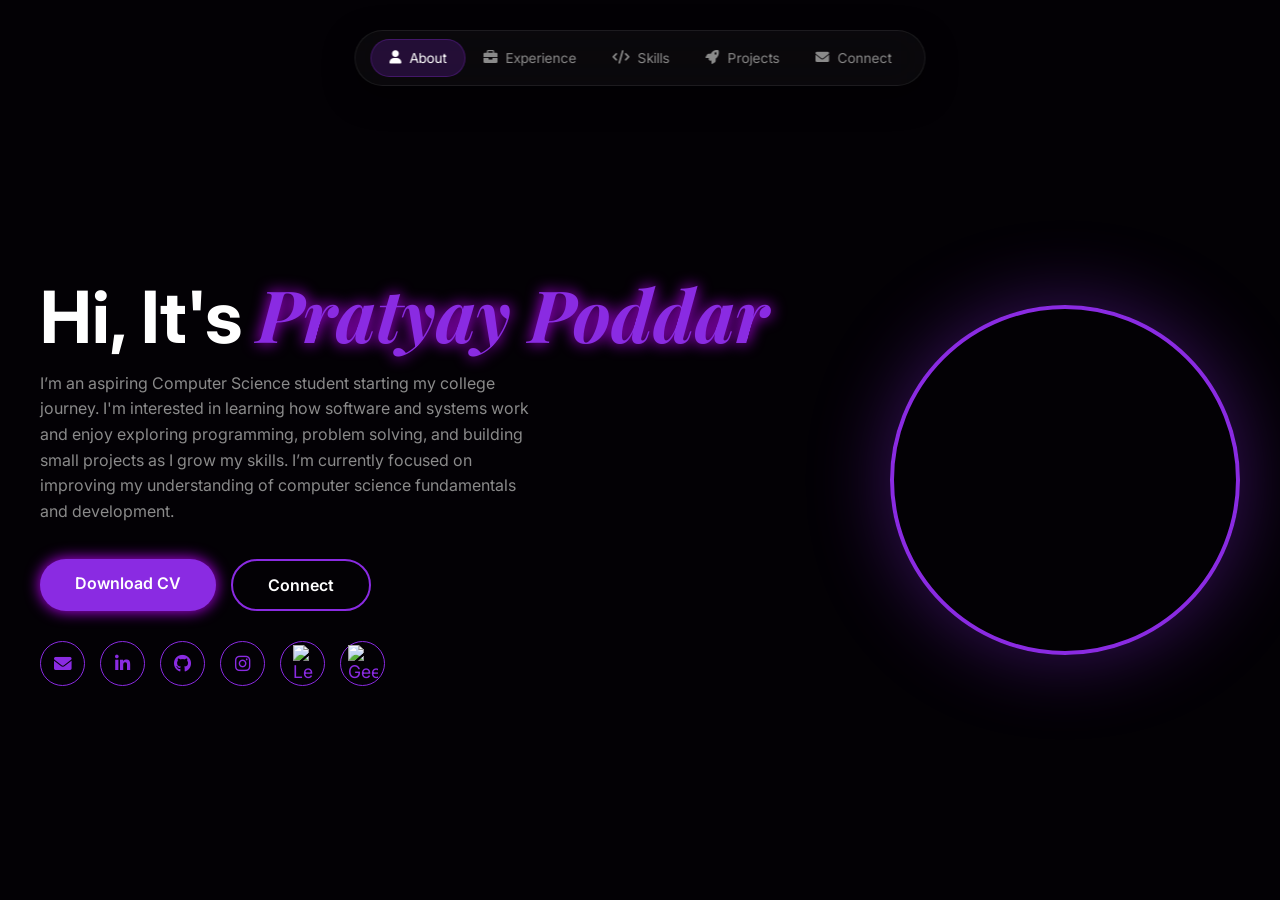
==== index.html @ 568c353d "1.01.016 'home replaced with about and social icon arrangement in about page'" ====
<!doctype html>
<html lang="en">
  <head>
    <meta charset="UTF-8" />
    <meta name="viewport" content="width=device-width, initial-scale=1.0" />
    <title>Home | Pratyay Poddar</title>
    <link
      rel="stylesheet"
      href="https://cdnjs.cloudflare.com/ajax/libs/font-awesome/6.0.0/css/all.min.css" />
    <link rel="stylesheet" href="style.css" />
  </head>
  <body>
    <div class="particles-container" id="particle-container"></div>
    <nav class="nav-container">
      <div class="nav-island">
        <div class="nav-links">
          <a href="index.html" class="nav-btn active"
            ><i class="fa-solid fa-user"></i><span>About</span></a
          >
          <a href="experience.html" class="nav-btn"
            ><i class="fas fa-briefcase"></i><span>Experience</span></a
          >
          <a href="skills.html" class="nav-btn"
            ><i class="fas fa-code"></i><span>Skills</span></a
          >
          <a href="projects.html" class="nav-btn"
            ><i class="fas fa-rocket"></i><span>Projects</span></a
          >
          <a href="contact.html" class="nav-btn"
            ><i class="fas fa-envelope"></i><span>Connect</span></a
          >
        </div>
      </div>
    </nav>
    <main class="page-content">
      <div class="hero-container">
        <div class="hero-left">
          <h1 class="hero-title">
            Hi, It's <span class="highlight">Pratyay Poddar</span>
          </h1>
          <p class="hero-description">
            I’m an aspiring Computer Science student starting my college
            journey. I'm interested in learning how software and systems work
            and enjoy exploring programming, problem solving, and building small
            projects as I grow my skills. I’m currently focused on improving my
            understanding of computer science fundamentals and development.
          </p>
          <div class="hero-actions">
            <a href="assets/resume.pdf" class="btn-primary">Download CV</a>
            <a href="contact.html" class="btn-secondary">Connect</a>
          </div>
          <div class="hero-socials">

            <!-- Email -->

            <a
              href="mailto:pratyay222@gmail.com"
              onclick="
                window.open(
                  'https://mail.google.com/mail/?view=cm&to=pratyay222@gmail.com',
                  '_blank',
                );
                return true;
              "
              class="social-circle">
              <i class="fa-solid fa-envelope"></i>
            </a>
          

            <!-- Linkedin -->

            <a
              href="https://linkedin.com/in/pratyay-poddar-561869308"
              target="_blank"
              class="social-circle"
              ><i class="fab fa-linkedin-in"></i
            ></a>

            <!-- Github -->


              <a
              href="https://github.com/pratyay-poddar"
              target="_blank"
              class="social-circle"
              ><i class="fab fa-github"></i
            ></a>


            <!-- Instagram -->

            <a
              href="https://instagram.com/ft.pratyay"
              target="_blank"
              class="social-circle"
              ><i class="fab fa-instagram"></i
            ></a>

            <!-- leetcode -->

            <a
              href="https://leetcode.com/u/pratyay-poddar/"
              target="_blank"
              class="social-circle">
              <img
                src="https://cdn.simpleicons.org/leetcode"
                alt="LeetCode"
                width="20" />
            </a>

            <!-- GeeksforGeeks -->

            <a
              href="https://www.geeksforgeeks.org/profile/pratyaypoddar?tab=activity"
              target="_blank"
              class="social-circle">
              <img
                src="https://cdn.simpleicons.org/geeksforgeeks"
                alt="GeeksforGeeks"
                width="30" />
            </a>
          </div>
        </div>
        <div class="hero-right">
          <div class="hero-image-glow">
            <img src="assets/profile.jpg" alt="Profile" />
          </div>
        </div>
      </div>
    </main>
    <script src="script.js"></script>
  </body>
</html>
---- style.css ----
@import url("https://fonts.googleapis.com/css2?family=Inter:wght@300;400;600&family=Playfair+Display:ital,wght@0,600;1,600&display=swap");

:root {
  --accent-color: #8a2be2;
  --accent-glow: #bf00ff;
  --bg-dark: #030105;
  --text-primary: #ffffff;
  --text-secondary: #8a8a8a;
  --glow-rgba: rgba(138, 43, 226, 0.4);
}

* {
  margin: 0;
  padding: 0;
  box-sizing: border-box;
  font-family: "Inter", sans-serif;
  text-decoration: none !important;
}
body {
  background-color: var(--bg-dark);
  color: var(--text-primary);
  overflow-x: hidden;
  min-height: 100vh;
}

/* --- BACKGROUND PHYSICS --- */
.particles-container {
  position: fixed;
  top: 0;
  left: 0;
  width: 100%;
  height: 100%;
  z-index: 1;
  pointer-events: none;
  overflow: hidden;
}
.shape {
  position: absolute;
  border: 1.5px solid var(--accent-color);
  opacity: 0.25;
  filter: drop-shadow(0 0 8px var(--accent-glow));
  z-index: 2;
  will-change: transform;
  top: 0;
  left: 0;
}
.shape.circle {
  border-radius: 50%;
}
.shape.square {
  border-radius: 2px;
}
.shape.triangle {
  width: 0;
  height: 0;
  border-left: 10px solid transparent;
  border-right: 10px solid transparent;
  border-bottom: 17px solid var(--accent-color);
  border-top: none;
  background: none;
}

/* --- NAVIGATION --- */
.nav-container {
  position: fixed;
  top: 30px;
  left: 50%;
  transform: translateX(-50%);
  z-index: 2000;
  display: flex;
  justify-content: center;
}
.nav-island {
  background: rgba(255, 255, 255, 0.03);
  backdrop-filter: blur(20px);
  padding: 8px 15px;
  border-radius: 100px;
  border: 1px solid rgba(255, 255, 255, 0.08);
  box-shadow: 0 10px 30px rgba(0, 0, 0, 0.5);
  display: flex;
  justify-content: center;
}
.nav-links {
  display: flex;
  justify-content: center;
}
.nav-btn {
  color: var(--text-secondary);
  padding: 10px 18px;
  border-radius: 50px;
  font-size: 0.85rem;
  transition: 0.3s;
  display: flex;
  align-items: center;
  gap: 8px;
}
.nav-btn:hover,
.nav-btn.active {
  color: #fff;
  background: rgba(138, 43, 226, 0.2);
  border: 1px solid rgba(138, 43, 226, 0.3);
}

/* --- GLOBAL LAYOUT --- */
.page-content {
  padding: 140px 20px 80px;
  display: flex;
  flex-direction: column;
  align-items: center;
  min-height: 100vh;
  position: relative;
  z-index: 10;
}
.page-title {
  font-size: clamp(2.2rem, 5vw, 3.2rem);
  font-weight: 300;
  margin-bottom: 50px;
  text-align: center;
  color: #fff;
}
.highlight {
  font-family: "Playfair Display", serif;
  font-style: italic;
  color: var(--accent-color);
  text-shadow: 0 0 15px var(--accent-glow);
  white-space: nowrap;
}

/* --- HERO --- */
.hero-container {
  display: flex;
  align-items: center;
  justify-content: center;
  max-width: 1200px;
  width: 100%;
  margin: auto;
  gap: 60px;
}
.hero-left {
  flex: 1.2;
}
.hero-title {
  font-size: clamp(2.5rem, 6vw, 4.5rem);
  line-height: 1.1;
  margin-bottom: 15px;
}
.hero-description {
  color: var(--text-secondary);
  max-width: 500px;
  margin-bottom: 35px;
  line-height: 1.6;
}
.hero-actions {
  display: flex;
  gap: 15px;
  margin-bottom: 30px;
}
.btn-primary {
  background: var(--accent-color);
  color: #fff;
  padding: 14px 35px;
  border-radius: 50px;
  box-shadow: 0 0 15px var(--accent-glow);
  font-weight: 600;
  transition: 0.3s;
  cursor: pointer;
}
.btn-secondary {
  border: 2px solid var(--accent-color);
  color: #fff;
  padding: 14px 35px;
  border-radius: 50px;
  font-weight: 600;
  transition: 0.3s;
  cursor: pointer;
}
.btn-primary:hover,
.btn-secondary:hover {
  transform: translateY(-3px);
  box-shadow: 0 10px 20px var(--glow-rgba);
}
.hero-socials {
  display: flex;
  gap: 15px;
}
.social-circle {
  width: 45px;
  height: 45px;
  border: 1px solid var(--accent-color);
  border-radius: 50%;
  display: flex;
  align-items: center;
  justify-content: center;
  color: var(--accent-color);
  transition: 0.4s;
  font-size: 1.1rem;
}
.social-circle:hover {
  background: var(--accent-color);
  color: #fff;
  transform: translateY(-5px);
  box-shadow: 0 0 15px var(--accent-glow);
}
.hero-image-glow {
  width: 350px;
  height: 350px;
  border-radius: 50%;
  border: 4px solid var(--accent-color);
  box-shadow: 0 0 80px var(--glow-rgba);
  overflow: hidden;
}
.hero-image-glow img {
  width: 100%;
  height: 100%;
  object-fit: cover;
}

/* --- EXPERIENCE --- */
.experience-container {
  width: 100%;
  max-width: 800px;
  margin-top: 20px;
}
.experience-list {
  border-left: 2px solid var(--accent-color);
  padding-left: 35px;
  position: relative;
}
.exp-item {
  position: relative;
  margin-bottom: 50px;
}
.exp-dot {
  position: absolute;
  left: -46px;
  top: 5px;
  width: 20px;
  height: 20px;
  background: var(--accent-color);
  border-radius: 50%;
  box-shadow: 0 0 15px var(--accent-glow);
}
.exp-content h3 {
  font-size: 1.5rem;
  color: #fff;
  margin-bottom: 5px;
}
.exp-meta {
  color: var(--accent-color);
  font-weight: 600;
  margin-bottom: 10px;
  font-size: 0.9rem;
}
.exp-desc {
  color: var(--text-secondary);
  line-height: 1.6;
}

/* --- SKILLS & PROJECTS --- */
.skills-grid {
  display: grid;
  grid-template-columns: repeat(auto-fill, minmax(160px, 1fr));
  gap: 20px;
  width: 100%;
  max-width: 900px;
}
.skill-card {
  background: rgba(255, 255, 255, 0.03);
  border: 1px solid rgba(255, 255, 255, 0.08);
  padding: 25px;
  border-radius: 15px;
  text-align: center;
  color: #fff;
  font-weight: 600;
  transition: 0.3s;
}
.projects-grid {
  display: grid;
  grid-template-columns: repeat(auto-fill, minmax(300px, 1fr));
  gap: 30px;
  width: 100%;
  max-width: 1100px;
}
.project-card {
  display: block;
  background: rgba(255, 255, 255, 0.03);
  border: 1px solid rgba(255, 255, 255, 0.08);
  border-radius: 20px;
  overflow: hidden;
  transition: 0.4s;
}
.project-image {
  width: 100%;
  height: 200px;
  background: #111;
  overflow: hidden;
}
.project-image img {
  width: 100%;
  height: 100%;
  object-fit: cover;
  opacity: 0.5;
  transition: 0.5s;
}
.project-info {
  padding: 25px;
  text-align: center;
}
.project-info h3 {
  color: #fff;
  margin-bottom: 10px;
}
.project-card:hover {
  transform: translateY(-10px);
  border-color: var(--accent-color);
  box-shadow: 0 10px 30px var(--glow-rgba);
}
.project-card:hover img {
  opacity: 1;
}

/* --- CONTACT --- */
.card {
  width: 350px; /* Or your preferred width */
  max-width: 90vw;
  border-radius: 35px;
  background: #08040a;
  border: 1px solid rgba(255, 255, 255, 0.05);
  box-shadow: 0 0 60px -15px var(--glow-rgba);
  padding-bottom: 35px;
  margin: auto;
}
.profile-wrapper {
  width: 120px;
  height: 120px;
  border-radius: 50%;
  border: 2px solid var(--accent-color);
  padding: 5px;
  margin: 40px auto 20px;
  overflow: hidden;
}
.profile-wrapper img {
  width: 100%;
  height: 100%;
  border-radius: 50%;
  object-fit: cover;
}
.contact-item {
  display: flex;
  align-items: center;
  gap: 15px;
  color: var(--text-secondary);
  margin: 0 40px 15px;
  transition: 0.3s;
}
.contact-item i {
  color: var(--accent-color);
  width: 20px;
}
.contact-item:hover {
  color: #fff;
  transform: translateX(5px);
}
.social-island {
  display: flex;
  gap: 20px;
  justify-content: center;
  background: rgba(255, 255, 255, 0.03);
  padding: 15px;
  border-radius: 100px;
  border: 1px solid rgba(255, 255, 255, 0.08);
  margin: 40px 40px 0;
}
.social-island a {
  color: #fff;
  font-size: 1.3rem;
  transition: 0.4s;
}
.social-island a:hover {
  color: var(--accent-color);
  transform: scale(1.3) translateY(-5px);
}

/* --- THE EASY MANUAL MOBILE FIX --- */
@media (max-width: 850px) {
  /* 1. Stack Hero Content */
  .hero-container {
    flex-direction: column-reverse;
    text-align: center;
    gap: 40px;
  }

  /* 2. Fix the Navigation Island */
 .nav-container { 
        position: fixed !important; 
        bottom: 20px !important; 
        top: auto !important; 
        left: 0 !important;
        width: 100% !important; 
        transform: none !important;
        display: flex;
        justify-content: center;
        padding: 0 15px;
        z-index: 10000;
    }

  .nav-island {
    width: 100%;
    max-width: 450px; /* Prevents it from being too wide on tablets */
    padding: 10px;
    border-radius: 20px;
  }

  .nav-links {
    display: flex;
    width: 100%;
    justify-content: space-evenly; /* Automatically spaces them */
    gap: 0;
  }

  .nav-btn {
    flex: 1; /* Each tab gets equal width */
    padding: 10px 0;
    margin: 0;
    font-size: 1.4rem; /* Big icons for easy tapping */
    justify-content: center;
    background: transparent;
    border: none;
  }

  /* 3. Hide text on mobile for a clean look */
  .nav-btn span {
    display: none;
  }

  /* 4. Fix other mobile elements */
  .hero-image-glow {
    width: 250px;
    height: 250px;
  }
  .page-content {
    padding-top: 80px;
    padding-bottom: 100px;
  }
  .hero-actions {
    flex-direction: column;
  }
  .btn-primary,
  .btn-secondary {
    width: 100%;
    text-align: center;
  }
}
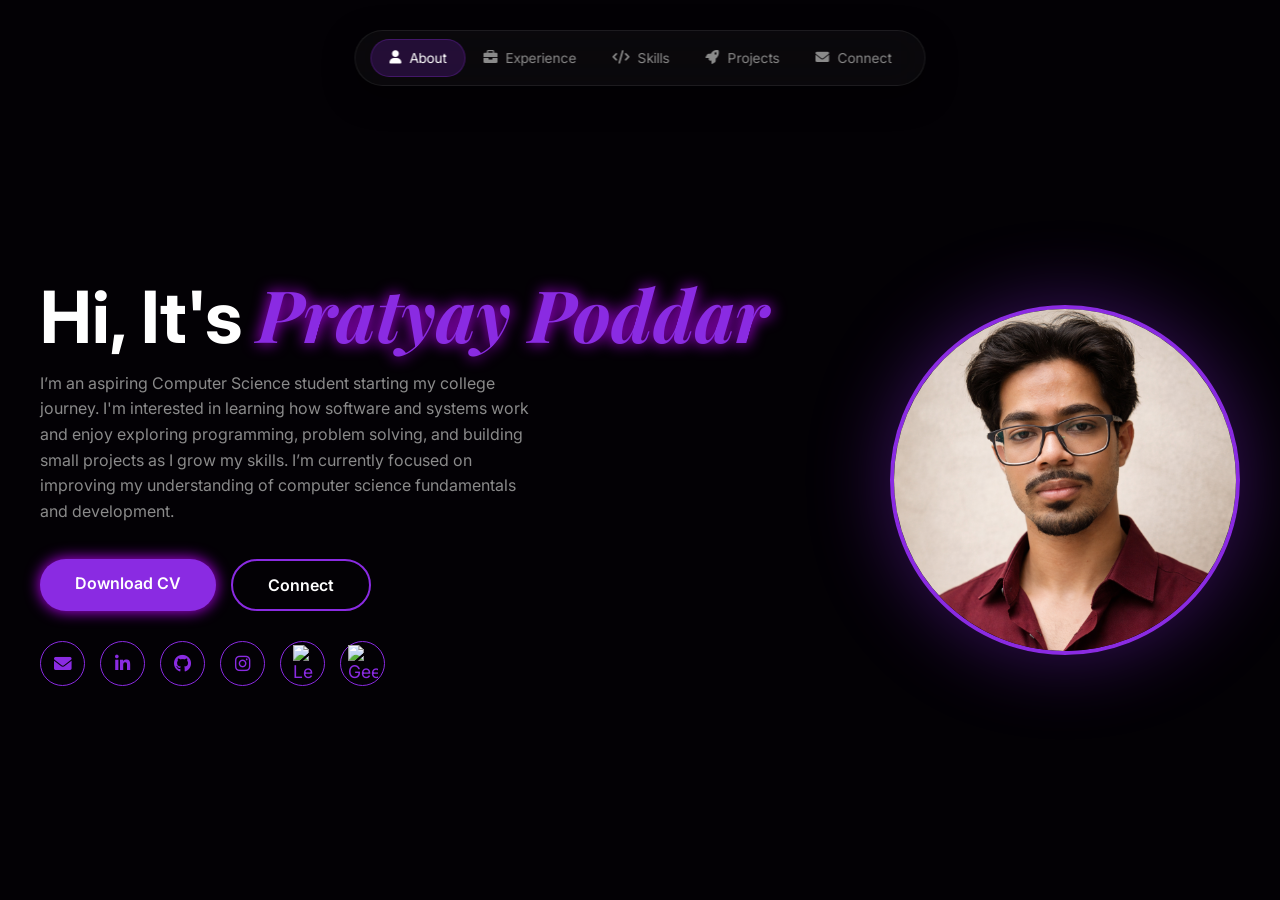
==== commit 533e2644: "1.01.017 'add new profile pic'" ====
--- a/index.html
+++ b/index.html
@@ -123,7 +123,8 @@
         </div>
         <div class="hero-right">
           <div class="hero-image-glow">
-            <img src="assets/profile.jpg" alt="Profile" />
+            <!-- Profile Pic -->
+            <img src="assets/profile.png" alt="Profile" />
           </div>
         </div>
       </div>
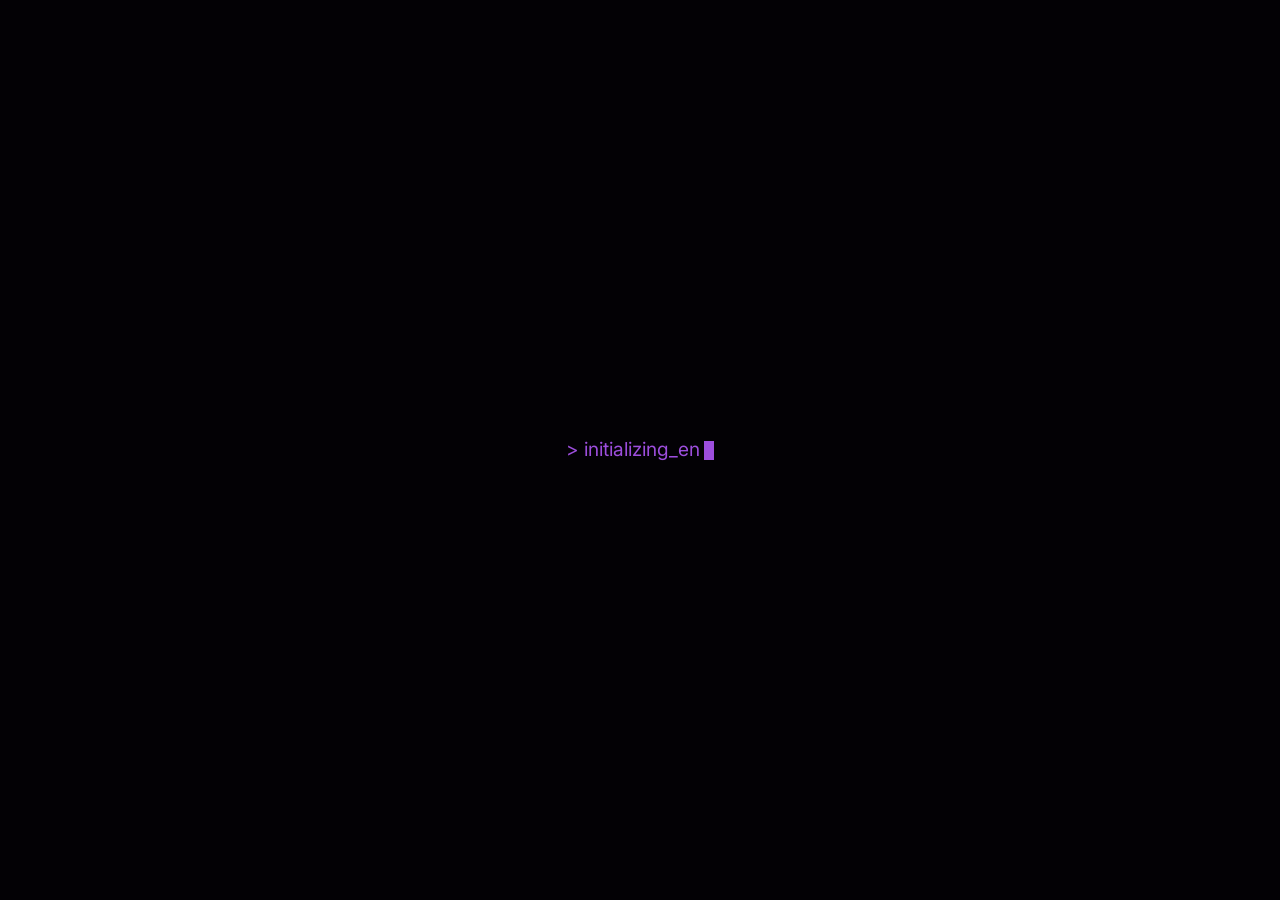
==== commit 0bcc0541: "terminal trancition added" ====
--- a/index.html
+++ b/index.html
@@ -10,6 +10,13 @@
     <link rel="stylesheet" href="style.css" />
   </head>
   <body>
+    <!-- LOADER -->
+    <div id="loader-wrapper" class="loader-wrapper">
+      <div class="terminal-loader">
+        <span id="terminal-text"></span><span class="cursor"></span>
+      </div>
+    </div>
+
     <div class="particles-container" id="particle-container"></div>
     <nav class="nav-container">
       <div class="nav-island">
--- a/style.css
+++ b/style.css
@@ -1,12 +1,12 @@
 @import url("https://fonts.googleapis.com/css2?family=Inter:wght@300;400;600&family=Playfair+Display:ital,wght@0,600;1,600&display=swap");
 
 :root {
-  --accent-color: #8a2be2;
-  --accent-glow: #bf00ff;
+  --accent-color: #7b2cbf;
+  --accent-glow: #9d4edd;
   --bg-dark: #030105;
   --text-primary: #ffffff;
   --text-secondary: #8a8a8a;
-  --glow-rgba: rgba(138, 43, 226, 0.4);
+  --glow-rgba: rgba(123, 44, 191, 0.4);
 }
 
 * {
@@ -87,6 +87,7 @@
 .nav-btn {
   color: var(--text-secondary);
   padding: 10px 18px;
+  border: 1px solid transparent;
   border-radius: 50px;
   font-size: 0.85rem;
   transition: 0.3s;
@@ -124,6 +125,10 @@
   color: var(--accent-color);
   text-shadow: 0 0 15px var(--accent-glow);
   white-space: nowrap;
+}
+@keyframes blink-caret {
+  from, to { border-color: transparent; }
+  50% { border-color: var(--accent-color); }
 }
 
 /* --- HERO --- */
@@ -425,7 +430,7 @@
     font-size: 1.4rem; /* Big icons for easy tapping */
     justify-content: center;
     background: transparent;
-    border: none;
+    border: 1px solid transparent;
   }
 
   /* 3. Hide text on mobile for a clean look */
@@ -451,3 +456,45 @@
     text-align: center;
   }
 }
+
+/* --- LOADER --- */
+body.loading {
+  overflow: hidden;
+}
+.loader-wrapper {
+  position: fixed;
+  top: 0;
+  left: 0;
+  width: 100%;
+  height: 100vh;
+  background-color: var(--bg-dark);
+  z-index: 9999;
+  display: flex;
+  align-items: center;
+  justify-content: center;
+  transition: opacity 0.8s ease-out, visibility 0.8s ease-out;
+}
+.loader-wrapper.fade-out {
+  opacity: 0;
+  visibility: hidden;
+}
+.terminal-loader {
+  font-family: 'Courier New', Courier, monospace;
+  color: var(--accent-glow);
+  font-size: 1.2rem;
+  max-width: 80%;
+  line-height: 1.6;
+}
+.terminal-loader .cursor {
+  display: inline-block;
+  width: 10px;
+  height: 1.2rem;
+  background-color: var(--accent-glow);
+  vertical-align: middle;
+  margin-left: 4px;
+  animation: blink-loader-cursor 0.8s step-end infinite;
+}
+@keyframes blink-loader-cursor {
+  0%, 100% { opacity: 1; }
+  50% { opacity: 0; }
+}
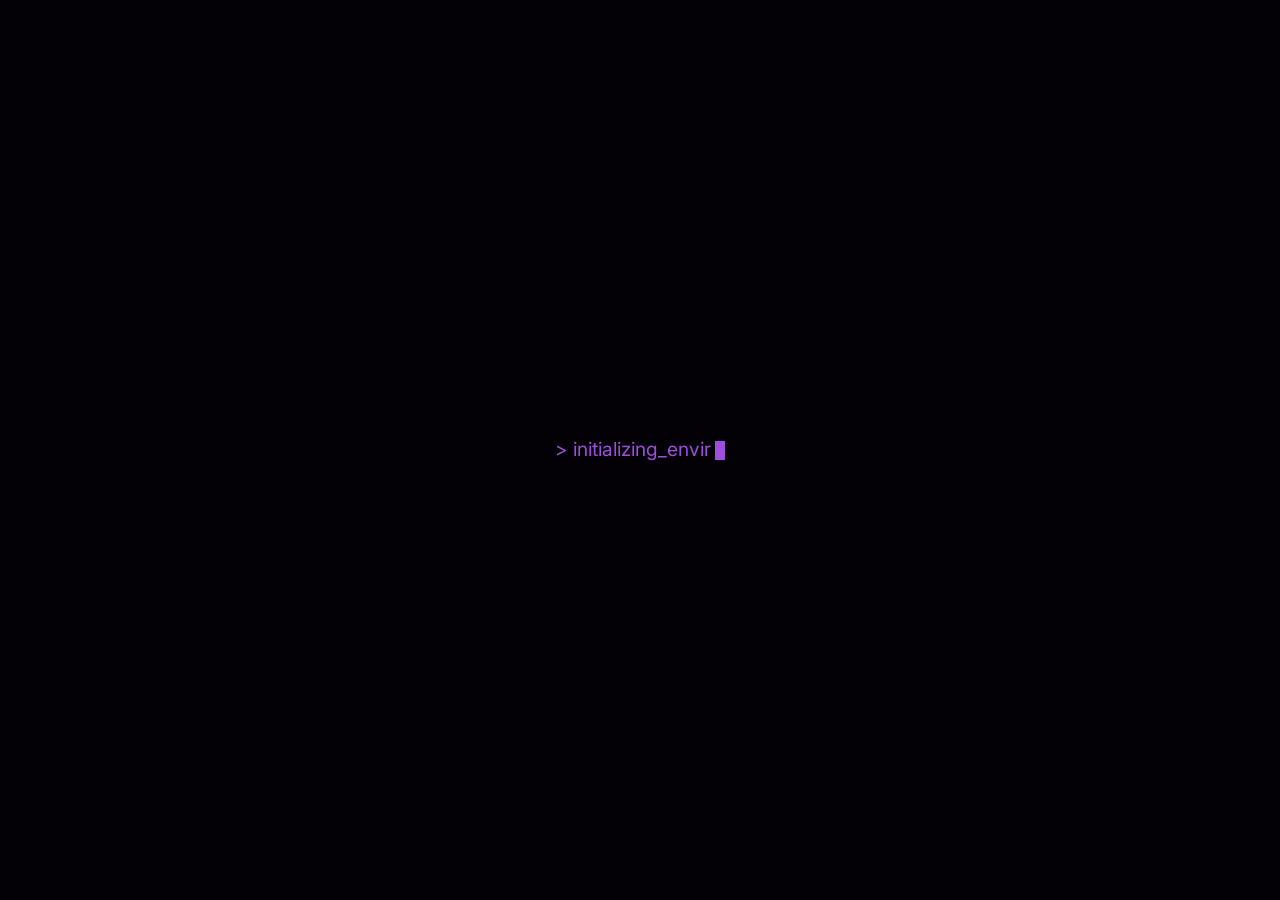
==== commit f66beb34: "all animations added" ====
--- a/index.html
+++ b/index.html
@@ -10,12 +10,7 @@
     <link rel="stylesheet" href="style.css" />
   </head>
   <body>
-    <!-- LOADER -->
-    <div id="loader-wrapper" class="loader-wrapper">
-      <div class="terminal-loader">
-        <span id="terminal-text"></span><span class="cursor"></span>
-      </div>
-    </div>
+
 
     <div class="particles-container" id="particle-container"></div>
     <nav class="nav-container">
--- a/style.css
+++ b/style.css
@@ -498,3 +498,46 @@
   0%, 100% { opacity: 1; }
   50% { opacity: 0; }
 }
+
+/* --- SPA TRANSITION LOADER --- */
+.page-transition-wrapper {
+  position: fixed;
+  top: 0;
+  left: 0;
+  width: 100%;
+  height: 100vh;
+  background-color: var(--bg-dark);
+  z-index: 10000;
+  display: flex;
+  align-items: center;
+  justify-content: center;
+  opacity: 0;
+  visibility: hidden;
+  transition: opacity 0.4s ease, visibility 0.4s ease;
+}
+.page-transition-wrapper.active {
+  opacity: 1;
+  visibility: visible;
+}
+.page-transition-text {
+  font-family: 'Courier New', Courier, monospace;
+  color: var(--accent-glow);
+  font-size: 1.5rem;
+}
+.page-transition-text .cursor {
+  display: inline-block;
+  width: 12px;
+  height: 1.5rem;
+  background-color: var(--accent-glow);
+  vertical-align: middle;
+  margin-left: 5px;
+  animation: blink-loader-cursor 0.8s step-end infinite;
+}
+
+/* Page fade in animation */
+.page-content {
+  transition: opacity 0.3s ease;
+}
+.page-content.fade-out {
+  opacity: 0;
+}
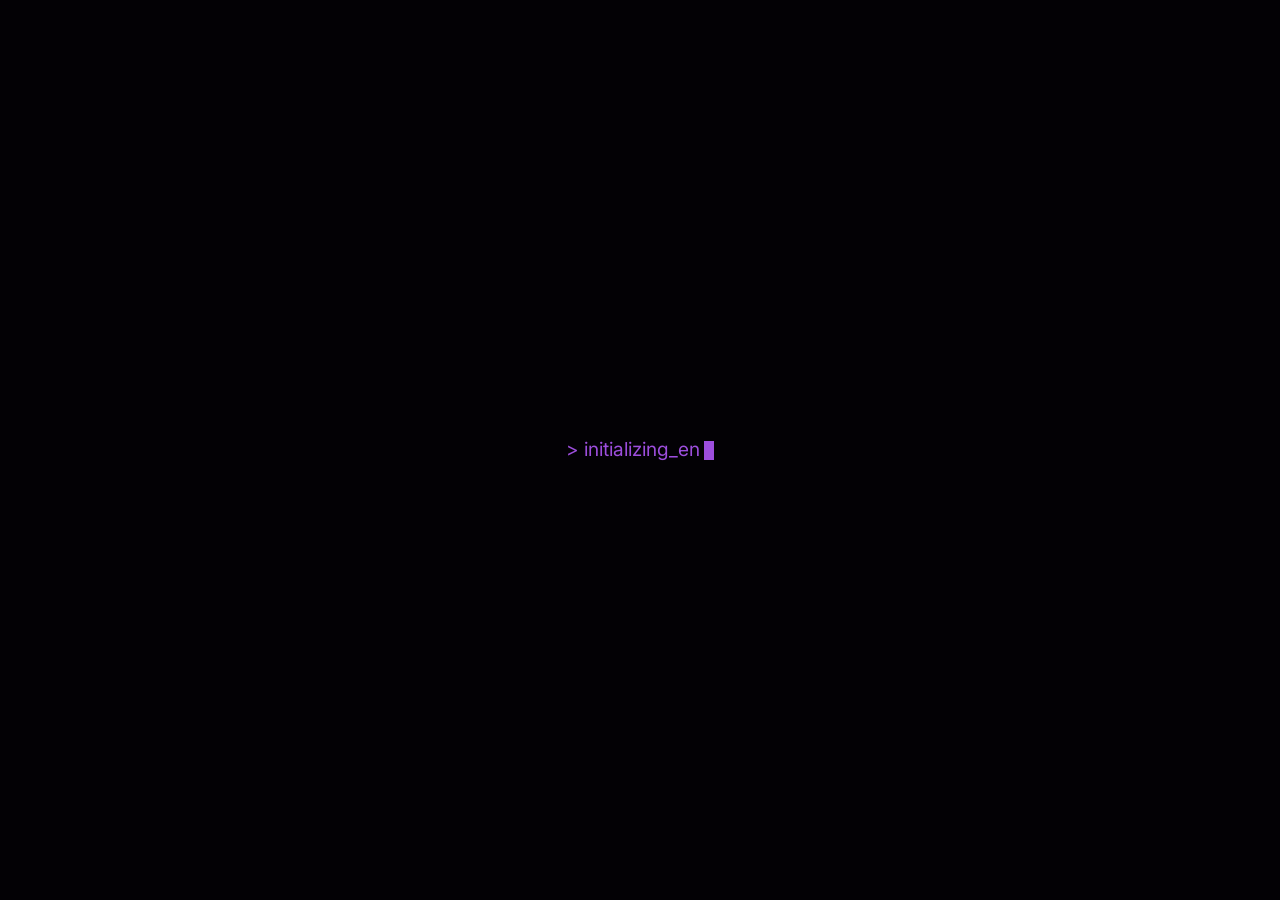
==== commit e00572f6: "removed connect page and updated about" ====
--- a/index.html
+++ b/index.html
@@ -1,136 +1,99 @@
 <!doctype html>
 <html lang="en">
-  <head>
-    <meta charset="UTF-8" />
-    <meta name="viewport" content="width=device-width, initial-scale=1.0" />
-    <title>Home | Pratyay Poddar</title>
-    <link
-      rel="stylesheet"
-      href="https://cdnjs.cloudflare.com/ajax/libs/font-awesome/6.0.0/css/all.min.css" />
-    <link rel="stylesheet" href="style.css" />
-  </head>
-  <body>
+
+<head>
+  <meta charset="UTF-8" />
+  <meta name="viewport" content="width=device-width, initial-scale=1.0" />
+  <title>Home | Pratyay Poddar</title>
+  <link rel="stylesheet" href="https://cdnjs.cloudflare.com/ajax/libs/font-awesome/6.0.0/css/all.min.css" />
+  <link rel="stylesheet" href="style.css" />
+</head>
+
+<body>
 
 
-    <div class="particles-container" id="particle-container"></div>
-    <nav class="nav-container">
-      <div class="nav-island">
-        <div class="nav-links">
-          <a href="index.html" class="nav-btn active"
-            ><i class="fa-solid fa-user"></i><span>About</span></a
-          >
-          <a href="experience.html" class="nav-btn"
-            ><i class="fas fa-briefcase"></i><span>Experience</span></a
-          >
-          <a href="skills.html" class="nav-btn"
-            ><i class="fas fa-code"></i><span>Skills</span></a
-          >
-          <a href="projects.html" class="nav-btn"
-            ><i class="fas fa-rocket"></i><span>Projects</span></a
-          >
-          <a href="contact.html" class="nav-btn"
-            ><i class="fas fa-envelope"></i><span>Connect</span></a
-          >
+  <div class="particles-container" id="particle-container"></div>
+  <nav class="nav-container">
+    <div class="nav-island">
+      <div class="nav-links">
+        <a href="index.html" class="nav-btn active"><i class="fa-solid fa-user"></i><span>About</span></a>
+        <a href="experience.html" class="nav-btn"><i class="fas fa-briefcase"></i><span>Experience</span></a>
+        <a href="skills.html" class="nav-btn"><i class="fas fa-code"></i><span>Skills</span></a>
+        <a href="projects.html" class="nav-btn"><i class="fas fa-rocket"></i><span>Projects</span></a>
+      </div>
+    </div>
+  </nav>
+  <main class="page-content">
+    <div class="hero-container">
+      <div class="hero-left">
+        <h1 class="hero-title">
+          Hi, It's <span class="highlight">Pratyay Poddar</span>
+        </h1>
+        <p class="hero-description">
+          I’m a Computer Science and Engineering student at IEM Salt Lake building a
+          rock-solid foundation in systems and backend logic. I'm interested in learning
+          how high-performance software works and enjoy exploring advanced DSA, problem
+          solving, and building production-ready backend tools as I grow my skills.
+          I’m currently focused on engineering server-side architectures with Go and
+          low-level optimization using C++.
+        </p>
+        <div class="hero-actions">
+          <a href="assets/resume.pdf" class="btn-primary">Download CV</a>
+          <a href="https://www.linkedin.com/in/pratyay-poddar-561869308/" target="_blank"
+            class="btn-secondary">LinkedIn</a>
         </div>
-      </div>
-    </nav>
-    <main class="page-content">
-      <div class="hero-container">
-        <div class="hero-left">
-          <h1 class="hero-title">
-            Hi, It's <span class="highlight">Pratyay Poddar</span>
-          </h1>
-          <p class="hero-description">
-            I’m an aspiring Computer Science student starting my college
-            journey. I'm interested in learning how software and systems work
-            and enjoy exploring programming, problem solving, and building small
-            projects as I grow my skills. I’m currently focused on improving my
-            understanding of computer science fundamentals and development.
-          </p>
-          <div class="hero-actions">
-            <a href="assets/resume.pdf" class="btn-primary">Download CV</a>
-            <a href="contact.html" class="btn-secondary">Connect</a>
-          </div>
-          <div class="hero-socials">
+        <div class="hero-socials">
 
-            <!-- Email -->
+          <!-- Email -->
 
-            <a
-              href="mailto:pratyay222@gmail.com"
-              onclick="
+          <a href="mailto:pratyay222@gmail.com" onclick="
                 window.open(
                   'https://mail.google.com/mail/?view=cm&to=pratyay222@gmail.com',
                   '_blank',
                 );
                 return true;
-              "
-              class="social-circle">
-              <i class="fa-solid fa-envelope"></i>
-            </a>
-          
-
-            <!-- Linkedin -->
-
-            <a
-              href="https://linkedin.com/in/pratyay-poddar-561869308"
-              target="_blank"
-              class="social-circle"
-              ><i class="fab fa-linkedin-in"></i
-            ></a>
-
-            <!-- Github -->
+              " class="social-circle">
+            <i class="fa-solid fa-envelope"></i>
+          </a>
 
 
-              <a
-              href="https://github.com/pratyay-poddar"
-              target="_blank"
-              class="social-circle"
-              ><i class="fab fa-github"></i
-            ></a>
 
 
-            <!-- Instagram -->
+          <!-- Github -->
 
-            <a
-              href="https://instagram.com/ft.pratyay"
-              target="_blank"
-              class="social-circle"
-              ><i class="fab fa-instagram"></i
-            ></a>
 
-            <!-- leetcode -->
+          <a href="https://github.com/pratyay-poddar" target="_blank" class="social-circle"><i
+              class="fab fa-github"></i></a>
 
-            <a
-              href="https://leetcode.com/u/pratyay-poddar/"
-              target="_blank"
-              class="social-circle">
-              <img
-                src="https://cdn.simpleicons.org/leetcode"
-                alt="LeetCode"
-                width="20" />
-            </a>
 
-            <!-- GeeksforGeeks -->
+          <!-- Instagram -->
 
-            <a
-              href="https://www.geeksforgeeks.org/profile/pratyaypoddar?tab=activity"
-              target="_blank"
-              class="social-circle">
-              <img
-                src="https://cdn.simpleicons.org/geeksforgeeks"
-                alt="GeeksforGeeks"
-                width="30" />
-            </a>
-          </div>
-        </div>
-        <div class="hero-right">
-          <div class="hero-image-glow">
-            <!-- Profile Pic -->
-            <img src="assets/profile.png" alt="Profile" />
-          </div>
+          <a href="https://instagram.com/ft.pratyay" target="_blank" class="social-circle"><i
+              class="fab fa-instagram"></i></a>
+
+          <!-- leetcode -->
+
+          <a href="https://leetcode.com/u/pratyay-poddar/" target="_blank" class="social-circle">
+            <img src="https://cdn.simpleicons.org/leetcode" alt="LeetCode" width="20" />
+          </a>
+
+          <!-- GeeksforGeeks -->
+
+          <a href="https://www.geeksforgeeks.org/profile/pratyaypoddar?tab=activity" target="_blank"
+            class="social-circle">
+            <img src="https://cdn.simpleicons.org/geeksforgeeks" alt="GeeksforGeeks" width="30" />
+          </a>
         </div>
       </div>
-    </main>
-    <script src="script.js"></script>
-  </body>
-</html>
+      <div class="hero-right">
+        <div class="hero-image-glow">
+          <!-- Profile Pic -->
+          <img src="assets/profile.png" alt="Profile" />
+        </div>
+      </div>
+    </div>
+  </main>
+  <script src="script.js"></script>
+</body>
+
+</html>
--- a/style.css
+++ b/style.css
@@ -103,6 +103,17 @@
 }
 
 /* --- GLOBAL LAYOUT --- */
+@keyframes contentFadeIn {
+  from {
+    opacity: 0;
+    transform: translateY(20px);
+  }
+  to {
+    opacity: 1;
+    transform: translateY(0);
+  }
+}
+
 .page-content {
   padding: 140px 20px 80px;
   display: flex;
@@ -111,6 +122,7 @@
   min-height: 100vh;
   position: relative;
   z-index: 10;
+  animation: contentFadeIn 0.8s ease-out forwards;
 }
 .page-title {
   font-size: clamp(2.2rem, 5vw, 3.2rem);
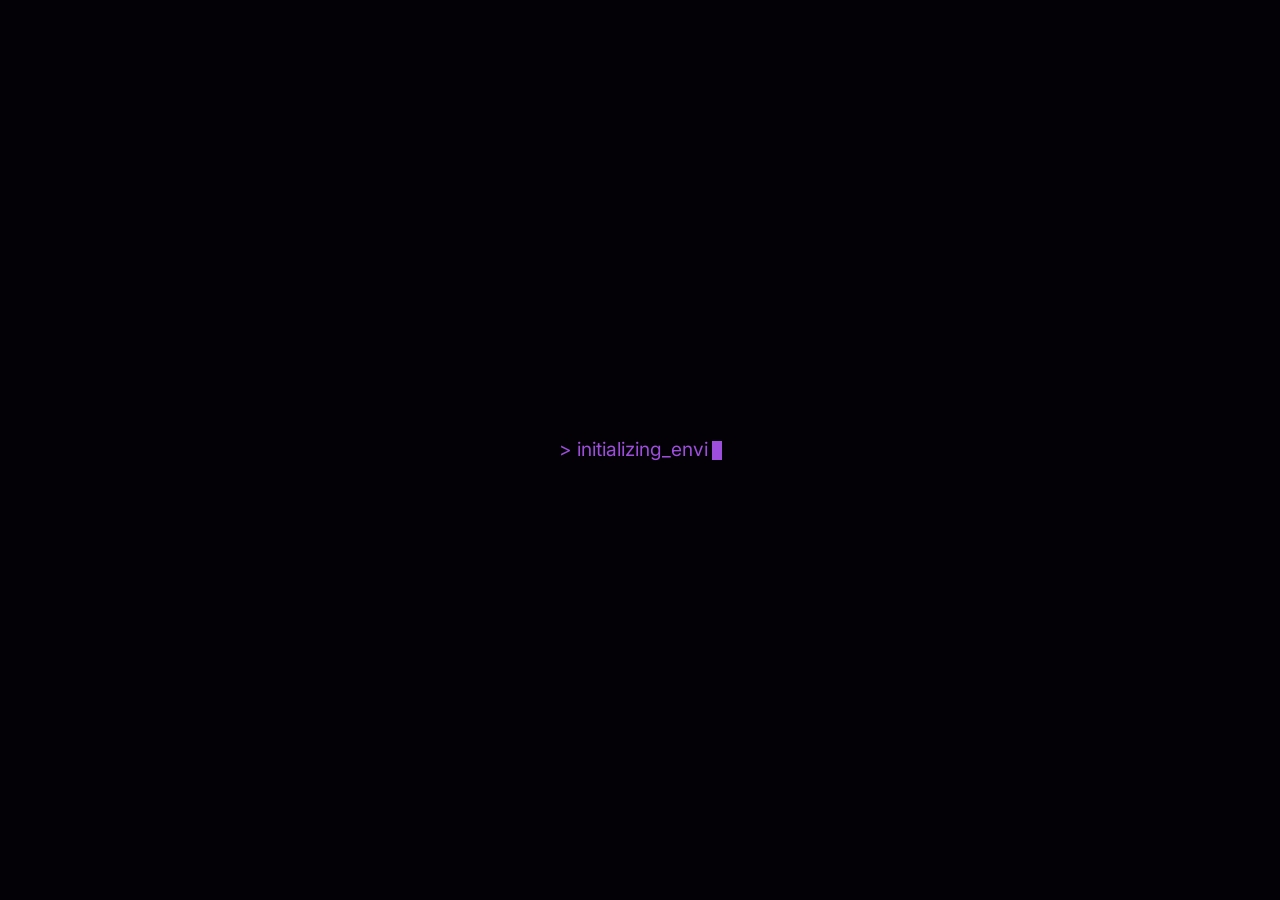
==== commit aac8be56: "added favicon added projects folder" ====
--- a/index.html
+++ b/index.html
@@ -4,9 +4,10 @@
 <head>
   <meta charset="UTF-8" />
   <meta name="viewport" content="width=device-width, initial-scale=1.0" />
-  <title>Home | Pratyay Poddar</title>
+  <title>Pratyay Poddar</title>
   <link rel="stylesheet" href="https://cdnjs.cloudflare.com/ajax/libs/font-awesome/6.0.0/css/all.min.css" />
   <link rel="stylesheet" href="style.css" />
+  <link rel="icon" type="image/png" href="assets/profile.png" />
 </head>
 
 <body>
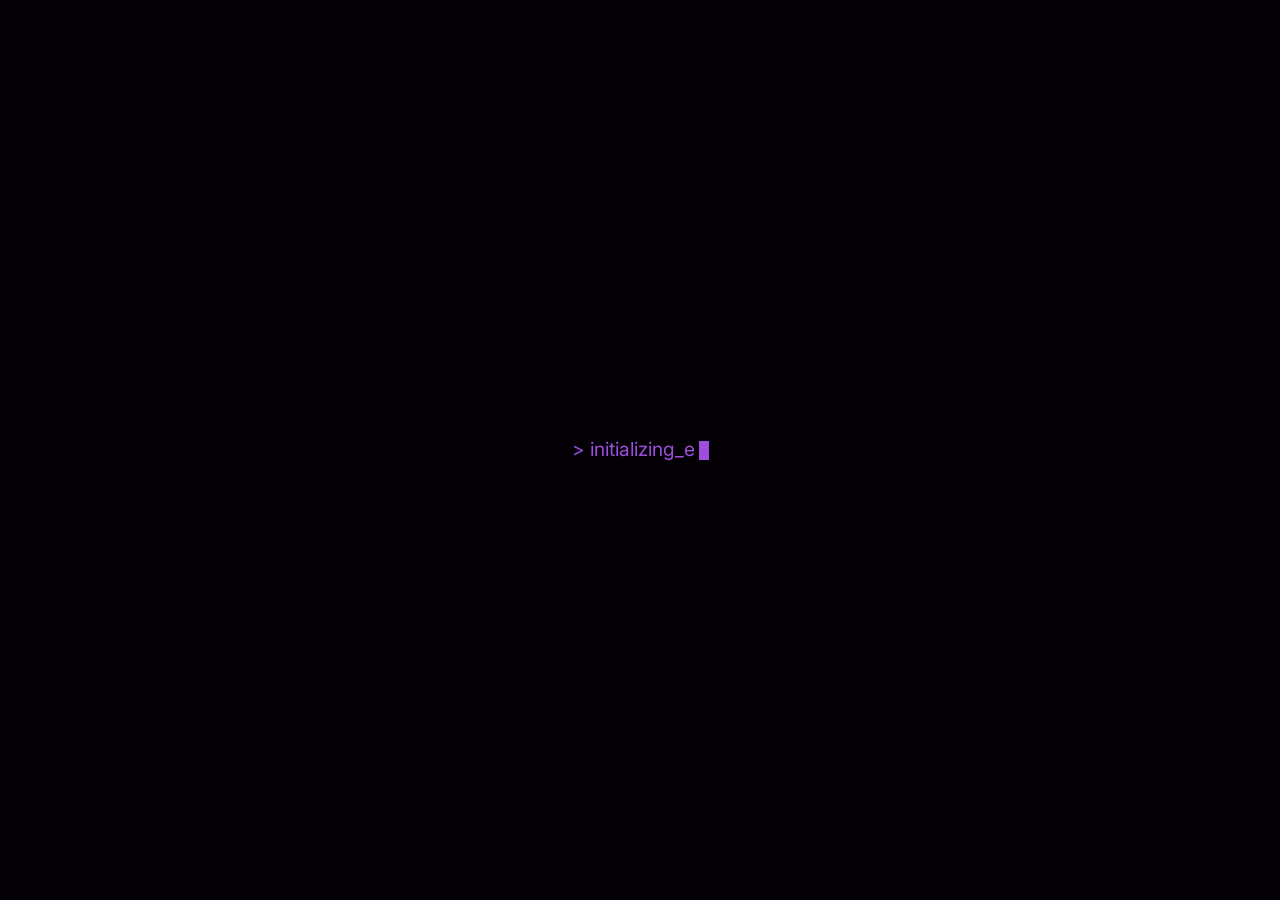
==== commit b0450d0e: "updated favicon image" ====
--- a/index.html
+++ b/index.html
@@ -7,7 +7,7 @@
   <title>Pratyay Poddar</title>
   <link rel="stylesheet" href="https://cdnjs.cloudflare.com/ajax/libs/font-awesome/6.0.0/css/all.min.css" />
   <link rel="stylesheet" href="style.css" />
-  <link rel="icon" type="image/png" href="assets/profile.png" />
+  <link rel="icon" type="image/png" href="assets/favicon.png" />
 </head>
 
 <body>
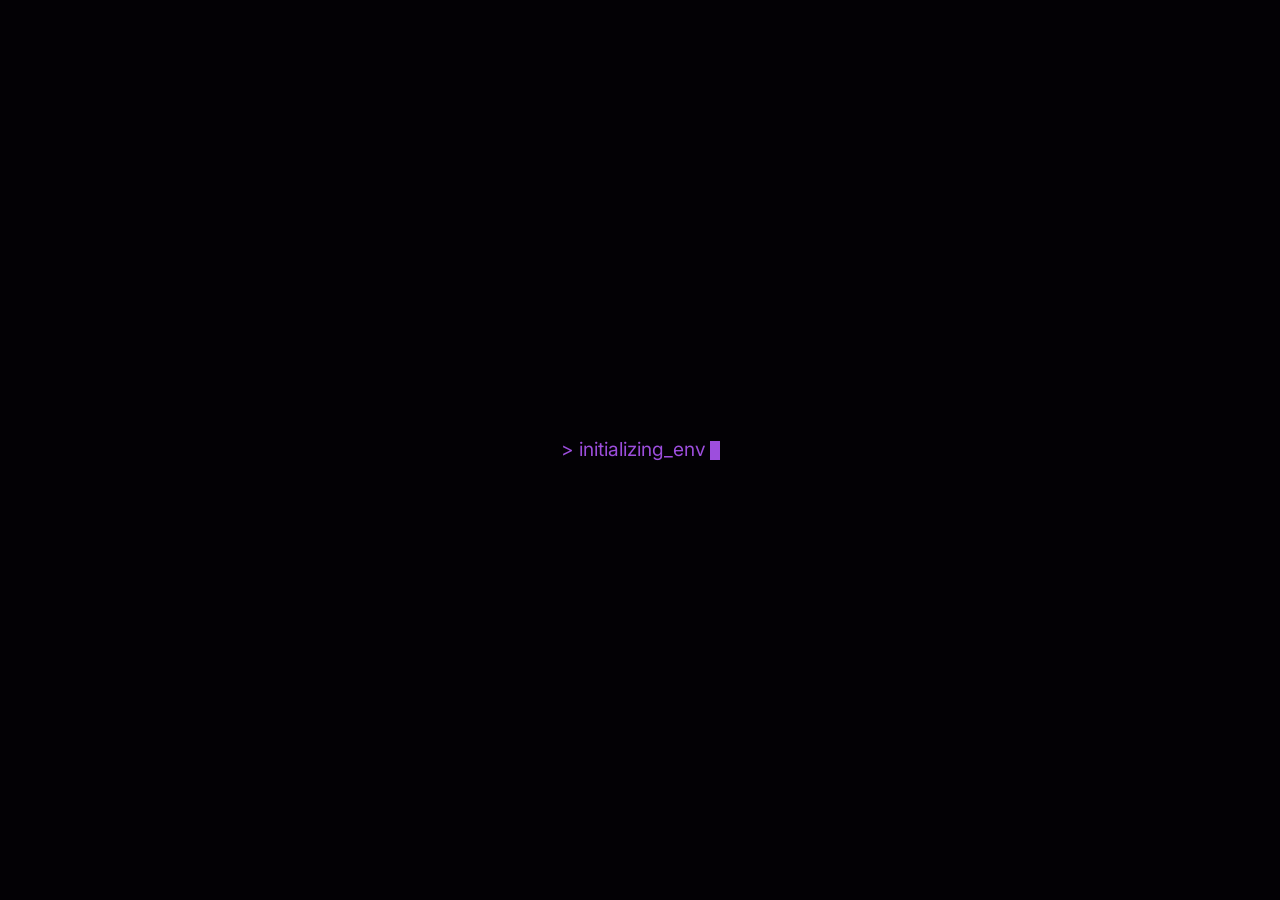
==== commit 4ad1eaa6: "Updated resume" ====
--- a/index.html
+++ b/index.html
@@ -1,100 +1,133 @@
 <!doctype html>
 <html lang="en">
+  <head>
+    <meta charset="UTF-8" />
+    <meta name="viewport" content="width=device-width, initial-scale=1.0" />
+    <title>Pratyay Poddar</title>
+    <link
+      rel="stylesheet"
+      href="https://cdnjs.cloudflare.com/ajax/libs/font-awesome/6.0.0/css/all.min.css"
+    />
+    <link rel="stylesheet" href="style.css" />
+    <link rel="icon" type="image/png" href="assets/favicon.png" />
+  </head>
 
-<head>
-  <meta charset="UTF-8" />
-  <meta name="viewport" content="width=device-width, initial-scale=1.0" />
-  <title>Pratyay Poddar</title>
-  <link rel="stylesheet" href="https://cdnjs.cloudflare.com/ajax/libs/font-awesome/6.0.0/css/all.min.css" />
-  <link rel="stylesheet" href="style.css" />
-  <link rel="icon" type="image/png" href="assets/favicon.png" />
-</head>
+  <body>
+    <div class="particles-container" id="particle-container"></div>
+    <nav class="nav-container">
+      <div class="nav-island">
+        <div class="nav-links">
+          <a href="index.html" class="nav-btn active"
+            ><i class="fa-solid fa-user"></i><span>About</span></a
+          >
+          <a href="experience.html" class="nav-btn"
+            ><i class="fas fa-briefcase"></i><span>Experience</span></a
+          >
+          <a href="skills.html" class="nav-btn"
+            ><i class="fas fa-code"></i><span>Skills</span></a
+          >
+          <a href="projects.html" class="nav-btn"
+            ><i class="fas fa-rocket"></i><span>Projects</span></a
+          >
+        </div>
+      </div>
+    </nav>
+    <main class="page-content">
+      <div class="hero-container">
+        <div class="hero-left">
+          <h1 class="hero-title">
+            Hi, It's <span class="highlight">Pratyay Poddar</span>
+          </h1>
+          <p class="hero-description">
+            I’m a Computer Science and Engineering student at IEM Salt Lake
+            building a rock-solid foundation in systems and backend logic. I'm
+            interested in learning how high-performance software works and enjoy
+            exploring advanced DSA, problem solving, and building
+            production-ready backend tools as I grow my skills. I’m currently
+            focused on engineering server-side architectures with Go and
+            low-level optimization using C++.
+          </p>
+          <div class="hero-actions">
+            <a href="assets/Resume.pdf" class="btn-primary">Download CV</a>
+            <a
+              href="https://www.linkedin.com/in/pratyay-poddar-561869308/"
+              target="_blank"
+              class="btn-secondary"
+              >LinkedIn</a
+            >
+          </div>
+          <div class="hero-socials">
+            <!-- Email -->
 
-<body>
-
-
-  <div class="particles-container" id="particle-container"></div>
-  <nav class="nav-container">
-    <div class="nav-island">
-      <div class="nav-links">
-        <a href="index.html" class="nav-btn active"><i class="fa-solid fa-user"></i><span>About</span></a>
-        <a href="experience.html" class="nav-btn"><i class="fas fa-briefcase"></i><span>Experience</span></a>
-        <a href="skills.html" class="nav-btn"><i class="fas fa-code"></i><span>Skills</span></a>
-        <a href="projects.html" class="nav-btn"><i class="fas fa-rocket"></i><span>Projects</span></a>
-      </div>
-    </div>
-  </nav>
-  <main class="page-content">
-    <div class="hero-container">
-      <div class="hero-left">
-        <h1 class="hero-title">
-          Hi, It's <span class="highlight">Pratyay Poddar</span>
-        </h1>
-        <p class="hero-description">
-          I’m a Computer Science and Engineering student at IEM Salt Lake building a
-          rock-solid foundation in systems and backend logic. I'm interested in learning
-          how high-performance software works and enjoy exploring advanced DSA, problem
-          solving, and building production-ready backend tools as I grow my skills.
-          I’m currently focused on engineering server-side architectures with Go and
-          low-level optimization using C++.
-        </p>
-        <div class="hero-actions">
-          <a href="assets/resume.pdf" class="btn-primary">Download CV</a>
-          <a href="https://www.linkedin.com/in/pratyay-poddar-561869308/" target="_blank"
-            class="btn-secondary">LinkedIn</a>
-        </div>
-        <div class="hero-socials">
-
-          <!-- Email -->
-
-          <a href="mailto:pratyay222@gmail.com" onclick="
+            <a
+              href="mailto:pratyay222@gmail.com"
+              onclick="
                 window.open(
                   'https://mail.google.com/mail/?view=cm&to=pratyay222@gmail.com',
                   '_blank',
                 );
                 return true;
-              " class="social-circle">
-            <i class="fa-solid fa-envelope"></i>
-          </a>
+              "
+              class="social-circle"
+            >
+              <i class="fa-solid fa-envelope"></i>
+            </a>
 
+            <!-- Github -->
 
+            <a
+              href="https://github.com/pratyay-poddar"
+              target="_blank"
+              class="social-circle"
+              ><i class="fab fa-github"></i
+            ></a>
 
+            <!-- Instagram -->
 
-          <!-- Github -->
+            <a
+              href="https://instagram.com/ft.pratyay"
+              target="_blank"
+              class="social-circle"
+              ><i class="fab fa-instagram"></i
+            ></a>
 
+            <!-- leetcode -->
 
-          <a href="https://github.com/pratyay-poddar" target="_blank" class="social-circle"><i
-              class="fab fa-github"></i></a>
+            <a
+              href="https://leetcode.com/u/pratyay-poddar/"
+              target="_blank"
+              class="social-circle"
+            >
+              <img
+                src="https://cdn.simpleicons.org/leetcode"
+                alt="LeetCode"
+                width="20"
+              />
+            </a>
 
+            <!-- GeeksforGeeks -->
 
-          <!-- Instagram -->
-
-          <a href="https://instagram.com/ft.pratyay" target="_blank" class="social-circle"><i
-              class="fab fa-instagram"></i></a>
-
-          <!-- leetcode -->
-
-          <a href="https://leetcode.com/u/pratyay-poddar/" target="_blank" class="social-circle">
-            <img src="https://cdn.simpleicons.org/leetcode" alt="LeetCode" width="20" />
-          </a>
-
-          <!-- GeeksforGeeks -->
-
-          <a href="https://www.geeksforgeeks.org/profile/pratyaypoddar?tab=activity" target="_blank"
-            class="social-circle">
-            <img src="https://cdn.simpleicons.org/geeksforgeeks" alt="GeeksforGeeks" width="30" />
-          </a>
+            <a
+              href="https://www.geeksforgeeks.org/profile/pratyaypoddar?tab=activity"
+              target="_blank"
+              class="social-circle"
+            >
+              <img
+                src="https://cdn.simpleicons.org/geeksforgeeks"
+                alt="GeeksforGeeks"
+                width="30"
+              />
+            </a>
+          </div>
+        </div>
+        <div class="hero-right">
+          <div class="hero-image-glow">
+            <!-- Profile Pic -->
+            <img src="assets/profile.png" alt="Profile" />
+          </div>
         </div>
       </div>
-      <div class="hero-right">
-        <div class="hero-image-glow">
-          <!-- Profile Pic -->
-          <img src="assets/profile.png" alt="Profile" />
-        </div>
-      </div>
-    </div>
-  </main>
-  <script src="script.js"></script>
-</body>
-
-</html>+    </main>
+    <script src="script.js"></script>
+  </body>
+</html>
--- a/style.css
+++ b/style.css
@@ -83,6 +83,7 @@
 .nav-links {
   display: flex;
   justify-content: center;
+  gap: 8px;
 }
 .nav-btn {
   color: var(--text-secondary);
